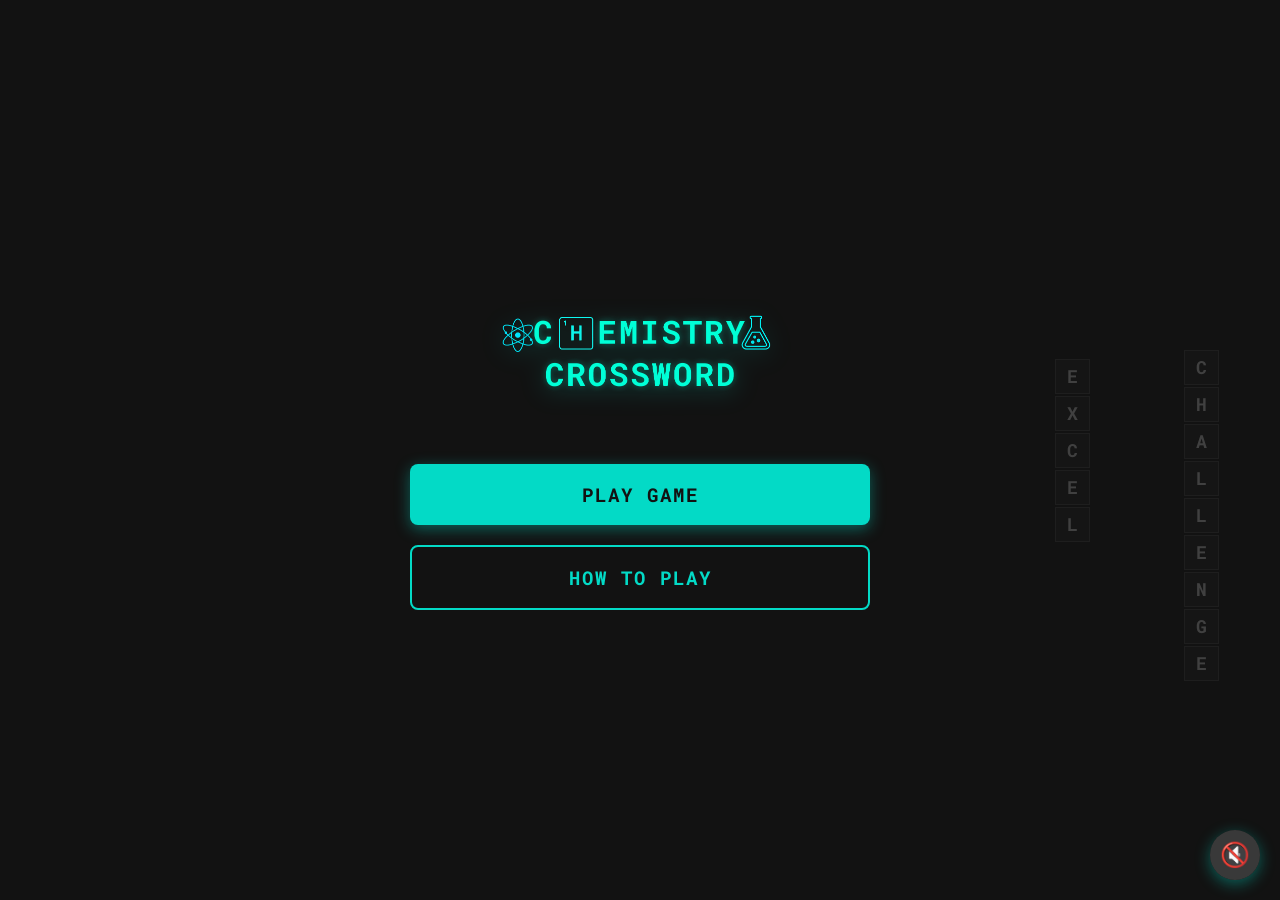
==== index.html @ a749aa23 "initial" ====
<!DOCTYPE html>
<html lang="en">
<head>
    <meta charset="UTF-8">
    <meta name="viewport" content="width=device-width, initial-scale=1.0">
    <title>Crossword Puzzle Game</title>
    <link rel="preconnect" href="https://fonts.googleapis.com">
    <link rel="preconnect" href="https://fonts.gstatic.com" crossorigin>
    <link href="https://fonts.googleapis.com/css2?family=Roboto+Mono:wght@400;700&display=swap" rel="stylesheet">
    <style>
        :root {
            --background-color: #121212;
            --card-background: #1d1d1d;
            --text-color: #e0e0e0;
            --accent-color: #03dac6;
            --button-hover: #02b8a8;
            --overlay-bg: rgba(0, 0, 0, 0.85);
        }

        * {
            box-sizing: border-box;
            margin: 0;
            padding: 0;
        }

        body {
            font-family: 'Roboto Mono', monospace;
            background-color: var(--background-color);
            color: var(--text-color);
            min-height: 100vh;
            display: flex;
            justify-content: center;
            align-items: center;
            padding: 20px;
            overflow: hidden;
            position: relative;
        }

        /* Background Animation */
        .bg-animation {
            position: fixed;
            top: 0;
            left: 0;
            width: 100%;
            height: 100%;
            z-index: 0;
            overflow: hidden;
            pointer-events: none;
        }

        .word-container {
            position: absolute;
            display: flex;
            gap: 2px;
        }

        .word-container.horizontal {
            flex-direction: row;
        }

        .word-container.vertical {
            flex-direction: column;
        }

        .letter-box {
            width: 35px;
            height: 35px;
            border: 1px solid rgba(68, 68, 68, 0.3);
            background-color: rgba(42, 42, 42, 0.225);
            display: flex;
            justify-content: center;
            align-items: center;
            font-family: 'Roboto Mono', monospace;
            font-weight: bold;
            color: rgba(150, 150, 150, 0.45);
            font-size: 1.1em;
            opacity: 0;
            animation: letterAppear 0.375s ease-in forwards;
        }

        @keyframes letterAppear {
            0% {
                opacity: 0;
                transform: scale(0.5);
            }
            100% {
                opacity: 0.75;
                transform: scale(1);
            }
        }

        .word-container.fade-out .letter-box {
            animation: letterDisappear 0.375s ease-out forwards;
        }

        @keyframes letterDisappear {
            0% {
                opacity: 0.75;
                transform: scale(1);
            }
            100% {
                opacity: 0;
                transform: scale(0.5);
            }
        }

        .main-container {
            width: 100%;
            max-width: 500px;
            text-align: center;
            animation: fadeIn 0.8s ease-in;
            position: relative;
            z-index: 1;
        }

        @keyframes fadeIn {
            from {
                opacity: 0;
                transform: translateY(20px);
            }
            to {
                opacity: 1;
                transform: translateY(0);
            }
        }

        .title-container {
            margin-bottom: 50px;
            padding: 20px;
        }

        .game-title-img {
            width: 100%;
            max-width: 400px;
            height: auto;
            margin: 0 auto;
            display: block;
            filter: drop-shadow(0 4px 12px rgba(3, 218, 198, 0.3));
        }

        .game-title-text {
            display: none;
        }

        .buttons-container {
            display: flex;
            flex-direction: column;
            gap: 20px;
            padding: 0 20px;
        }

        .btn {
            padding: 18px 40px;
            font-size: 1.2em;
            font-family: 'Roboto Mono', monospace;
            font-weight: bold;
            text-transform: uppercase;
            border: none;
            border-radius: 8px;
            cursor: pointer;
            transition: all 0.3s ease;
            letter-spacing: 2px;
            position: relative;
            overflow: hidden;
        }

        .btn::before {
            content: '';
            position: absolute;
            top: 50%;
            left: 50%;
            width: 0;
            height: 0;
            border-radius: 50%;
            background: rgba(255, 255, 255, 0.2);
            transform: translate(-50%, -50%);
            transition: width 0.6s, height 0.6s;
        }

        .btn:hover::before {
            width: 300px;
            height: 300px;
        }

        .btn span {
            position: relative;
            z-index: 1;
        }

        .play-btn {
            background-color: var(--accent-color);
            color: var(--background-color);
            box-shadow: 0 4px 15px rgba(3, 218, 198, 0.4);
        }

        .play-btn:hover {
            background-color: var(--button-hover);
            transform: translateY(-3px);
            box-shadow: 0 6px 20px rgba(3, 218, 198, 0.6);
        }

        .play-btn:active {
            transform: translateY(-1px);
        }

        .how-to-btn {
            background-color: transparent;
            color: var(--accent-color);
            border: 2px solid var(--accent-color);
        }

        .how-to-btn:hover {
            background-color: var(--accent-color);
            color: var(--background-color);
            transform: translateY(-3px);
            box-shadow: 0 6px 20px rgba(3, 218, 198, 0.4);
        }

        /* Popup Overlay */
        .popup-overlay {
            position: fixed;
            top: 0;
            left: 0;
            width: 100%;
            height: 100%;
            background-color: rgba(0, 0, 0, 0.7);
            backdrop-filter: blur(10px);
            -webkit-backdrop-filter: blur(10px);
            display: none;
            justify-content: center;
            align-items: center;
            z-index: 1000;
            padding: 20px;
            animation: fadeIn 0.3s ease;
        }

        .popup-overlay.active {
            display: flex;
        }

        .popup-content {
            background-color: transparent;
            border-radius: 12px;
            padding: 0;
            max-width: 800px;
            width: 100%;
            max-height: 90vh;
            overflow: hidden;
            position: relative;
            animation: slideUp 0.4s ease;
            display: flex;
            flex-direction: column;
            align-items: center;
        }

        @keyframes slideUp {
            from {
                opacity: 0;
                transform: translateY(50px);
            }
            to {
                opacity: 1;
                transform: translateY(0);
            }
        }

        .close-btn {
            display: none;
        }

        /* How to Play Content Styles */
        .how-to-play-content {
            background: linear-gradient(135deg, #1a1a2e 0%, #16213e 100%);
            border-radius: 20px;
            padding: 40px;
            max-width: 700px;
            box-shadow: 0 10px 40px rgba(3, 218, 198, 0.2);
            border: 2px solid var(--accent-color);
        }

        .how-to-title {
            font-size: 2.5em;
            text-align: center;
            margin-bottom: 40px;
            color: var(--text-color);
            font-weight: 700;
            letter-spacing: 3px;
        }

        .title-letter {
            display: inline-block;
            border: 3px solid var(--accent-color);
            padding: 5px 15px;
            margin: 0 3px;
            background-color: rgba(3, 218, 198, 0.1);
            border-radius: 5px;
            color: var(--accent-color);
        }

        .title-letter sub {
            font-size: 0.5em;
            color: var(--accent-color);
            vertical-align: sub;
        }

        .instruction-item {
            display: flex;
            align-items: flex-start;
            margin-bottom: 35px;
            padding: 20px;
            background-color: rgba(3, 218, 198, 0.05);
            border-radius: 12px;
            border-left: 4px solid var(--accent-color);
        }

        .instruction-number {
            font-size: 2em;
            font-weight: bold;
            color: var(--accent-color);
            background-color: rgba(3, 218, 198, 0.2);
            width: 50px;
            height: 50px;
            border-radius: 50%;
            display: flex;
            align-items: center;
            justify-content: center;
            margin-right: 20px;
            flex-shrink: 0;
            border: 2px solid var(--accent-color);
        }

        .instruction-text {
            flex: 1;
            color: var(--text-color);
            font-size: 1.1em;
            line-height: 1.6;
        }

        .instruction-text strong {
            color: var(--accent-color);
        }

        .instruction-visual {
            margin-top: 15px;
            display: flex;
            justify-content: center;
            width: 100%;
        }

        .mini-grid {
            display: grid;
            grid-template-columns: repeat(4, 50px);
            grid-template-rows: repeat(3, 50px);
            gap: 3px;
            margin: 10px 0;
        }

        .mini-cell {
            width: 50px;
            height: 50px;
            border: 2px solid rgba(68, 68, 68, 0.5);
            background-color: rgba(42, 42, 42, 0.3);
            display: flex;
            align-items: center;
            justify-content: center;
            font-size: 1.2em;
            font-weight: bold;
            color: var(--text-color);
            border-radius: 4px;
        }

        .mini-cell.filled {
            background-color: rgba(3, 218, 198, 0.15);
            border-color: var(--accent-color);
            color: var(--accent-color);
        }

        .check-demo-btn {
            padding: 15px 40px;
            font-size: 1.1em;
            font-family: 'Roboto Mono', monospace;
            font-weight: bold;
            background-color: var(--accent-color);
            color: var(--background-color);
            border: none;
            border-radius: 8px;
            cursor: default;
            letter-spacing: 2px;
            box-shadow: 0 4px 15px rgba(3, 218, 198, 0.4);
        }

        .back-btn {
            margin-top: 20px;
            padding: 15px 50px;
            font-size: 1.1em;
            font-family: 'Roboto Mono', monospace;
            font-weight: bold;
            text-transform: uppercase;
            background-color: var(--accent-color);
            color: var(--background-color);
            border: none;
            border-radius: 8px;
            cursor: pointer;
            transition: all 0.3s ease;
            letter-spacing: 2px;
        }

        .back-btn:hover {
            background-color: var(--button-hover);
            transform: translateY(-3px);
            box-shadow: 0 6px 20px rgba(3, 218, 198, 0.6);
        }

        .popup-title {
            color: var(--accent-color);
            font-size: 1.8em;
            margin-bottom: 20px;
            text-transform: uppercase;
            letter-spacing: 2px;
            display: none;
        }

        .instructions-text {
            text-align: left;
            line-height: 1.8;
            color: var(--text-color);
            display: none;
        }

        /* Mobile Responsive */
        @media (max-width: 600px) {
            .game-title-text {
                font-size: 1.8em;
                letter-spacing: 2px;
            }

            .btn {
                padding: 15px 30px;
                font-size: 1em;
            }

            .popup-content {
                padding: 0;
                max-width: 95%;
            }

            .popup-title {
                font-size: 1.4em;
            }

            .back-btn {
                padding: 12px 40px;
                font-size: 1em;
            }

            .how-to-play-content {
                padding: 25px 20px;
            }

            .how-to-title {
                font-size: 1.8em;
                margin-bottom: 30px;
            }

            .title-letter {
                padding: 3px 10px;
                margin: 0 2px;
            }

            .instruction-item {
                flex-direction: column;
                padding: 15px;
                margin-bottom: 25px;
            }

            .instruction-number {
                width: 40px;
                height: 40px;
                font-size: 1.5em;
                margin-right: 0;
                margin-bottom: 10px;
            }

            .instruction-text {
                font-size: 1em;
            }

            .mini-grid {
                grid-template-columns: repeat(4, 40px);
                grid-template-rows: repeat(3, 40px);
                gap: 2px;
            }

            .mini-cell {
                width: 40px;
                height: 40px;
                font-size: 1em;
            }

            .check-demo-btn {
                padding: 12px 30px;
                font-size: 1em;
            }
        }

        @media (max-width: 400px) {
            .game-title-text {
                font-size: 1.5em;
            }

            .buttons-container {
                padding: 0 10px;
            }

            .back-btn {
                padding: 10px 30px;
                font-size: 0.9em;
            }

            .how-to-title {
                font-size: 1.5em;
            }

            .mini-grid {
                grid-template-columns: repeat(4, 35px);
                grid-template-rows: repeat(3, 35px);
            }

            .mini-cell {
                width: 35px;
                height: 35px;
                font-size: 0.9em;
            }
        }

        /* Music Control Button */
        .music-control {
            position: fixed;
            bottom: 20px;
            right: 20px;
            width: 50px;
            height: 50px;
            background-color: var(--accent-color);
            border: none;
            border-radius: 50%;
            cursor: pointer;
            display: flex;
            justify-content: center;
            align-items: center;
            font-size: 1.5em;
            color: var(--background-color);
            transition: all 0.3s ease;
            z-index: 100;
            box-shadow: 0 4px 15px rgba(3, 218, 198, 0.4);
        }

        .music-control:hover {
            transform: scale(1.1);
            box-shadow: 0 6px 20px rgba(3, 218, 198, 0.6);
        }

        .music-control.muted {
            background-color: rgba(68, 68, 68, 0.8);
        }
    </style>
</head>
<body>
    <!-- Background Animation -->
    <div class="bg-animation" id="bgAnimation"></div>

    <div class="main-container">
        <div class="title-container">
            <img src="game_title.png" alt="Crossword Game" class="game-title-img" id="gameTitleImg">
            <h1 class="game-title-text" id="gameTitleText">Crossword</h1>
        </div>

        <div class="buttons-container">
            <button class="btn play-btn" id="playBtn">
                <span>Play Game</span>
            </button>
            <button class="btn how-to-btn" id="howToBtn">
                <span>How to Play</span>
            </button>
        </div>
    </div>

    <!-- How to Play Popup -->
    <div class="popup-overlay" id="howToPopup">
        <div class="popup-content">
            <div class="how-to-play-content">
                <h2 class="how-to-title"><span class="title-letter">H</span>ow <span class="title-letter">T</span>o <span class="title-letter">P<sub>La</sub></span>y</h2>
                
                <div class="instruction-item">
                    <div class="instruction-number">1</div>
                    <div class="instruction-text">
                        <strong>Type in the chemistry themed crossword puzzle</strong>
                    </div>
                    <div class="instruction-visual">
                        <div class="mini-grid">
                            <div class="mini-cell"></div>
                            <div class="mini-cell filled">A</div>
                            <div class="mini-cell"></div>
                            <div class="mini-cell"></div>
                            <div class="mini-cell filled">M</div>
                            <div class="mini-cell filled">O</div>
                            <div class="mini-cell filled">L</div>
                            <div class="mini-cell filled">E</div>
                            <div class="mini-cell"></div>
                            <div class="mini-cell filled">M</div>
                            <div class="mini-cell"></div>
                        </div>
                    </div>
                </div>

                <div class="instruction-item">
                    <div class="instruction-number">2</div>
                    <div class="instruction-text">
                        <strong>Click 'CHECK' to verify your answer</strong>
                    </div>
                    <div class="instruction-visual">
                        <button class="check-demo-btn">CHECK</button>
                    </div>
                </div>
            </div>
            <button class="back-btn" id="backBtn">BACK</button>
        </div>
    </div>

    <!-- Music Control Button -->
    <button class="music-control" id="musicControl" title="Toggle Music">
        🔊
    </button>

    <!-- Background Music -->
    <audio id="bgMusic" loop>
        <source src="music.mp3" type="audio/mpeg">
    </audio>

    <script>
        const playBtn = document.getElementById('playBtn');
        const howToBtn = document.getElementById('howToBtn');
        const howToPopup = document.getElementById('howToPopup');
        const backBtn = document.getElementById('backBtn');
        const gameTitleImg = document.getElementById('gameTitleImg');
        const gameTitleText = document.getElementById('gameTitleText');
        const bgAnimation = document.getElementById('bgAnimation');
        const bgMusic = document.getElementById('bgMusic');
        const musicControl = document.getElementById('musicControl');

        // Set music volume to 50%
        bgMusic.volume = 0.5;

        // Music control
        let isMusicPlaying = false;

        // Try to autoplay music immediately
        bgMusic.play().then(() => {
            isMusicPlaying = true;
            musicControl.textContent = '🔊';
            musicControl.classList.remove('muted');
        }).catch(e => {
            // Autoplay blocked by browser, wait for user interaction
            console.log('Autoplay blocked, waiting for user interaction');
            musicControl.classList.add('muted');
            musicControl.textContent = '🔇';
            
            // Try to play on first user interaction
            document.addEventListener('click', function autoplayMusic() {
                if (!isMusicPlaying) {
                    bgMusic.play().then(() => {
                        isMusicPlaying = true;
                        musicControl.textContent = '🔊';
                        musicControl.classList.remove('muted');
                    }).catch(e => console.log('Music play failed:', e));
                }
                document.removeEventListener('click', autoplayMusic);
            }, { once: true });
        });

        musicControl.addEventListener('click', function() {
            if (isMusicPlaying) {
                bgMusic.pause();
                musicControl.textContent = '🔇';
                musicControl.classList.add('muted');
                isMusicPlaying = false;
            } else {
                bgMusic.play().catch(e => console.log('Music play failed:', e));
                musicControl.textContent = '🔊';
                musicControl.classList.remove('muted');
                isMusicPlaying = true;
            }
        });

        // Words related to play, learn, and grow
        const words = [
            'PLAY', 'LEARN', 'GROW', 'THINK', 'SOLVE', 'BRAIN',
            'SMART', 'STUDY', 'FOCUS', 'TRAIN', 'SKILL', 'WISDOM',
            'QUEST', 'DREAM', 'EVOLVE', 'CREATE', 'DISCOVER', 'EXPLORE',
            'ACHIEVE', 'MASTER', 'PRACTICE', 'IMPROVE', 'DEVELOP', 'EXCEL',
            'KNOWLEDGE', 'CHALLENGE', 'PROGRESS', 'SUCCESS', 'VICTORY',
            'THRIVE', 'INSPIRE', 'IMAGINE', 'BUILD', 'UNLOCK', 'ADVANCE'
        ];

        const activeWords = [];
        const maxWords = window.innerWidth < 600 ? 8 : 15;

        // Define exclusion zones (center of screen where buttons/title are)
        function isInExclusionZone(x, y, width, height) {
            const centerX = window.innerWidth / 2;
            const centerY = window.innerHeight / 2;
            
            // Define exclusion zone dimensions
            const exclusionWidth = window.innerWidth < 600 ? 350 : 550;
            const exclusionHeight = window.innerHeight < 600 ? 400 : 500;
            
            const exclusionLeft = centerX - exclusionWidth / 2;
            const exclusionRight = centerX + exclusionWidth / 2;
            const exclusionTop = centerY - exclusionHeight / 2;
            const exclusionBottom = centerY + exclusionHeight / 2;
            
            // Check if word overlaps with exclusion zone
            return !(x + width < exclusionLeft || 
                     x > exclusionRight || 
                     y + height < exclusionTop || 
                     y > exclusionBottom);
        }

        // Check if word overlaps with existing words
        function overlapsWithExisting(x, y, width, height) {
            const padding = 20; // Space between words
            
            for (let word of activeWords) {
                const rect = word.getBoundingClientRect();
                const wordX = parseFloat(word.style.left);
                const wordY = parseFloat(word.style.top);
                const wordWidth = rect.width;
                const wordHeight = rect.height;
                
                if (!(x + width + padding < wordX || 
                      x > wordX + wordWidth + padding || 
                      y + height + padding < wordY || 
                      y > wordY + wordHeight + padding)) {
                    return true;
                }
            }
            return false;
        }

        function getRandomPosition(wordLength, direction) {
            const margin = 50;
            const boxSize = 37; // 35px + 2px gap
            const width = direction === 'horizontal' ? wordLength * boxSize : boxSize;
            const height = direction === 'vertical' ? wordLength * boxSize : boxSize;
            
            let attempts = 0;
            const maxAttempts = 50;
            
            while (attempts < maxAttempts) {
                const x = Math.random() * (window.innerWidth - width - margin * 2) + margin;
                const y = Math.random() * (window.innerHeight - height - margin * 2) + margin;
                
                if (!isInExclusionZone(x, y, width, height) && 
                    !overlapsWithExisting(x, y, width, height)) {
                    return { x, y };
                }
                attempts++;
            }
            
            return null; // No valid position found
        }

        function createWord() {
            if (activeWords.length >= maxWords) return;

            const word = words[Math.floor(Math.random() * words.length)];
            const direction = Math.random() > 0.5 ? 'horizontal' : 'vertical';
            const position = getRandomPosition(word.length, direction);
            
            if (!position) return; // Skip if no valid position

            const wordContainer = document.createElement('div');
            wordContainer.className = `word-container ${direction}`;
            wordContainer.style.left = position.x + 'px';
            wordContainer.style.top = position.y + 'px';

            // Create boxes for each letter with staggered animation (25% slower)
            word.split('').forEach((letter, index) => {
                const box = document.createElement('div');
                box.className = 'letter-box';
                box.textContent = letter;
                box.style.animationDelay = (index * 0.125) + 's'; // 0.1 * 1.25
                wordContainer.appendChild(box);
            });

            bgAnimation.appendChild(wordContainer);
            activeWords.push(wordContainer);

            // Remove word after random duration (3.75-8.75 seconds, 25% slower)
            const lifetime = Math.random() * 5000 + 3750;
            setTimeout(() => {
                removeWord(wordContainer);
            }, lifetime);
        }

        function removeWord(wordContainer) {
            wordContainer.classList.add('fade-out');
            
            setTimeout(() => {
                if (wordContainer.parentNode) {
                    wordContainer.remove();
                }
                const index = activeWords.indexOf(wordContainer);
                if (index > -1) {
                    activeWords.splice(index, 1);
                }
            }, 625); // 500 * 1.25
        }

        // Continuously create new words
        function startWordAnimation() {
            createWord();
            
            const interval = setInterval(() => {
                if (activeWords.length < maxWords) {
                    createWord();
                }
            }, 1000); // 800 * 1.25
        }

        // Start the animation
        startWordAnimation();

        // Check if game title image exists
        gameTitleImg.addEventListener('error', function() {
            console.error('Game title image not found');
        });

        // Play button - redirects to game
        playBtn.addEventListener('click', function() {
            window.location.href = 'game.html';
        });

        // How to Play button
        howToBtn.addEventListener('click', function() {
            howToPopup.classList.add('active');
            document.body.style.overflow = 'hidden';
        });

        // Close popup
        backBtn.addEventListener('click', closePopup);

        // Close popup when clicking outside
        howToPopup.addEventListener('click', function(e) {
            if (e.target === howToPopup) {
                closePopup();
            }
        });

        // Close popup with Escape key
        document.addEventListener('keydown', function(e) {
            if (e.key === 'Escape' && howToPopup.classList.contains('active')) {
                closePopup();
            }
        });

        function closePopup() {
            howToPopup.classList.remove('active');
            document.body.style.overflow = 'auto';
        }
    </script>
</body>
</html>
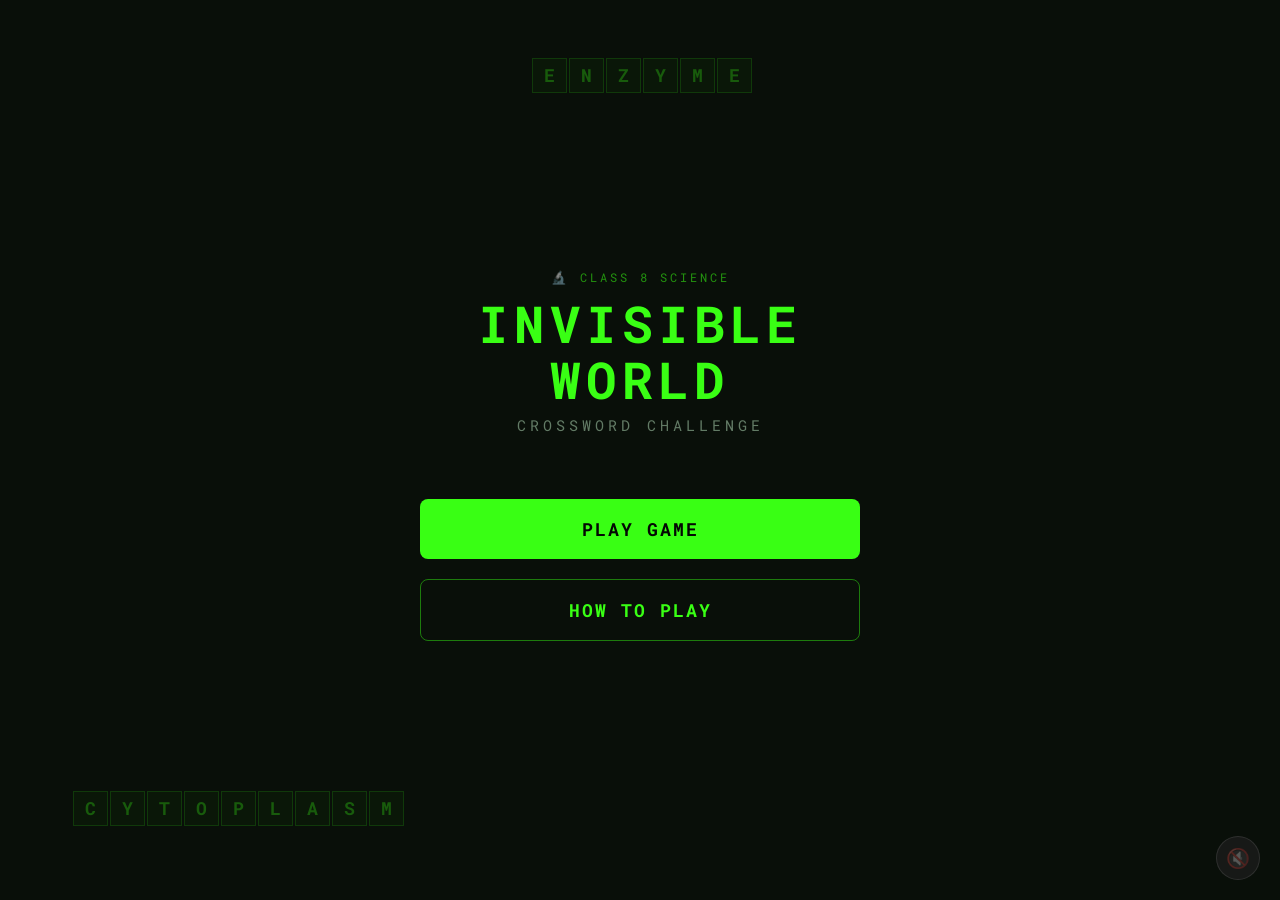
==== commit 620036f9: "micro organisms template" ====
--- a/index.html
+++ b/index.html
@@ -3,18 +3,18 @@
 <head>
     <meta charset="UTF-8">
     <meta name="viewport" content="width=device-width, initial-scale=1.0">
-    <title>Crossword Puzzle Game</title>
+    <title>🔬 Invisible World Crossword Challenge</title>
     <link rel="preconnect" href="https://fonts.googleapis.com">
     <link rel="preconnect" href="https://fonts.gstatic.com" crossorigin>
     <link href="https://fonts.googleapis.com/css2?family=Roboto+Mono:wght@400;700&display=swap" rel="stylesheet">
     <style>
         :root {
-            --background-color: #121212;
-            --card-background: #1d1d1d;
-            --text-color: #e0e0e0;
-            --accent-color: #03dac6;
-            --button-hover: #02b8a8;
-            --overlay-bg: rgba(0, 0, 0, 0.85);
+            --background-color: #090f09;
+            --card-background: #0d160c;
+            --text-color: #d0ffd8;
+            --accent-color: #39ff14;
+            --button-hover: #2ee810;
+            --overlay-bg: rgba(0, 0, 0, 0.9);
         }
 
         * {
@@ -31,7 +31,7 @@
             display: flex;
             justify-content: center;
             align-items: center;
-            padding: 20px;
+            padding: clamp(15px, 4vw, 30px);
             overflow: hidden;
             position: relative;
         }
@@ -65,14 +65,14 @@
         .letter-box {
             width: 35px;
             height: 35px;
-            border: 1px solid rgba(68, 68, 68, 0.3);
-            background-color: rgba(42, 42, 42, 0.225);
+            border: 1px solid rgba(57, 255, 20, 0.2);
+            background-color: rgba(57, 255, 20, 0.05);
             display: flex;
             justify-content: center;
             align-items: center;
             font-family: 'Roboto Mono', monospace;
             font-weight: bold;
-            color: rgba(150, 150, 150, 0.45);
+            color: rgba(57, 255, 20, 0.4);
             font-size: 1.1em;
             opacity: 0;
             animation: letterAppear 0.375s ease-in forwards;
@@ -106,7 +106,7 @@
 
         .main-container {
             width: 100%;
-            max-width: 500px;
+            max-width: min(92vw, 480px);
             text-align: center;
             animation: fadeIn 0.8s ease-in;
             position: relative;
@@ -125,41 +125,58 @@
         }
 
         .title-container {
-            margin-bottom: 50px;
-            padding: 20px;
+            margin-bottom: clamp(30px, 6vh, 55px);
+            padding: 10px 20px;
+        }
+
+        .game-eyebrow {
+            font-size: clamp(0.65em, 2vw, 0.78em);
+            color: rgba(57, 255, 20, 0.55);
+            letter-spacing: 3px;
+            text-transform: uppercase;
+            margin-bottom: 10px;
+        }
+
+        .game-title-text {
+            font-size: clamp(1.8em, 8vw, 3.2em);
+            font-weight: 700;
+            color: var(--accent-color);
+            letter-spacing: clamp(2px, 1vw, 5px);
+            text-transform: uppercase;
+            line-height: 1.1;
+            display: block;
+        }
+
+        .game-subtitle {
+            font-size: clamp(0.7em, 2.5vw, 0.95em);
+            color: rgba(208, 255, 216, 0.45);
+            letter-spacing: clamp(2px, 1vw, 4px);
+            text-transform: uppercase;
+            margin-top: 8px;
         }
 
         .game-title-img {
-            width: 100%;
-            max-width: 400px;
-            height: auto;
-            margin: 0 auto;
-            display: block;
-            filter: drop-shadow(0 4px 12px rgba(3, 218, 198, 0.3));
-        }
-
-        .game-title-text {
             display: none;
         }
 
         .buttons-container {
             display: flex;
             flex-direction: column;
-            gap: 20px;
-            padding: 0 20px;
+            gap: clamp(12px, 3vw, 20px);
+            padding: 0 clamp(10px, 4vw, 20px);
         }
 
         .btn {
-            padding: 18px 40px;
-            font-size: 1.2em;
+            padding: clamp(13px, 2.5vh, 18px) clamp(24px, 6vw, 40px);
+            font-size: clamp(0.9em, 3vw, 1.15em);
             font-family: 'Roboto Mono', monospace;
             font-weight: bold;
             text-transform: uppercase;
             border: none;
             border-radius: 8px;
             cursor: pointer;
-            transition: all 0.3s ease;
-            letter-spacing: 2px;
+            transition: all 0.25s ease;
+            letter-spacing: clamp(1px, 0.5vw, 2px);
             position: relative;
             overflow: hidden;
         }
@@ -189,14 +206,14 @@
 
         .play-btn {
             background-color: var(--accent-color);
-            color: var(--background-color);
-            box-shadow: 0 4px 15px rgba(3, 218, 198, 0.4);
+            color: #040804;
+            box-shadow: none;
         }
 
         .play-btn:hover {
             background-color: var(--button-hover);
             transform: translateY(-3px);
-            box-shadow: 0 6px 20px rgba(3, 218, 198, 0.6);
+            box-shadow: 0 4px 18px rgba(0,0,0,0.5);
         }
 
         .play-btn:active {
@@ -206,14 +223,13 @@
         .how-to-btn {
             background-color: transparent;
             color: var(--accent-color);
-            border: 2px solid var(--accent-color);
+            border: 1px solid rgba(57, 255, 20, 0.45);
         }
 
         .how-to-btn:hover {
-            background-color: var(--accent-color);
-            color: var(--background-color);
+            background-color: rgba(57, 255, 20, 0.08);
             transform: translateY(-3px);
-            box-shadow: 0 6px 20px rgba(3, 218, 198, 0.4);
+            box-shadow: 0 4px 14px rgba(0,0,0,0.4);
         }
 
         /* Popup Overlay */
@@ -270,18 +286,18 @@
 
         /* How to Play Content Styles */
         .how-to-play-content {
-            background: linear-gradient(135deg, #1a1a2e 0%, #16213e 100%);
-            border-radius: 20px;
-            padding: 40px;
-            max-width: 700px;
-            box-shadow: 0 10px 40px rgba(3, 218, 198, 0.2);
-            border: 2px solid var(--accent-color);
+            background: linear-gradient(135deg, #0d1a0c 0%, #111f10 100%);
+            border-radius: 16px;
+            padding: clamp(20px, 4vw, 40px);
+            max-width: 680px;
+            box-shadow: 0 8px 32px rgba(0,0,0,0.6);
+            border: 1px solid rgba(57, 255, 20, 0.3);
         }
 
         .how-to-title {
-            font-size: 2.5em;
+            font-size: clamp(1.6em, 5vw, 2.4em);
             text-align: center;
-            margin-bottom: 40px;
+            margin-bottom: clamp(20px, 4vh, 40px);
             color: var(--text-color);
             font-weight: 700;
             letter-spacing: 3px;
@@ -289,10 +305,10 @@
 
         .title-letter {
             display: inline-block;
-            border: 3px solid var(--accent-color);
-            padding: 5px 15px;
+            border: 1px solid rgba(57, 255, 20, 0.5);
+            padding: 4px 12px;
             margin: 0 3px;
-            background-color: rgba(3, 218, 198, 0.1);
+            background-color: rgba(57, 255, 20, 0.08);
             border-radius: 5px;
             color: var(--accent-color);
         }
@@ -306,27 +322,27 @@
         .instruction-item {
             display: flex;
             align-items: flex-start;
-            margin-bottom: 35px;
-            padding: 20px;
-            background-color: rgba(3, 218, 198, 0.05);
+            margin-bottom: clamp(18px, 3vh, 35px);
+            padding: clamp(12px, 2vw, 20px);
+            background-color: rgba(57, 255, 20, 0.04);
             border-radius: 12px;
-            border-left: 4px solid var(--accent-color);
+            border-left: 3px solid rgba(57, 255, 20, 0.35);
         }
 
         .instruction-number {
-            font-size: 2em;
+            font-size: 1.6em;
             font-weight: bold;
             color: var(--accent-color);
-            background-color: rgba(3, 218, 198, 0.2);
-            width: 50px;
-            height: 50px;
+            background-color: rgba(57, 255, 20, 0.08);
+            width: 44px;
+            height: 44px;
             border-radius: 50%;
             display: flex;
             align-items: center;
             justify-content: center;
-            margin-right: 20px;
+            margin-right: 16px;
             flex-shrink: 0;
-            border: 2px solid var(--accent-color);
+            border: 1px solid rgba(57, 255, 20, 0.35);
         }
 
         .instruction-text {
@@ -358,8 +374,8 @@
         .mini-cell {
             width: 50px;
             height: 50px;
-            border: 2px solid rgba(68, 68, 68, 0.5);
-            background-color: rgba(42, 42, 42, 0.3);
+            border: 1px solid rgba(57, 255, 20, 0.2);
+            background-color: rgba(57, 255, 20, 0.04);
             display: flex;
             align-items: center;
             justify-content: center;
@@ -370,45 +386,44 @@
         }
 
         .mini-cell.filled {
-            background-color: rgba(3, 218, 198, 0.15);
-            border-color: var(--accent-color);
+            background-color: rgba(57, 255, 20, 0.12);
+            border-color: rgba(57, 255, 20, 0.7);
             color: var(--accent-color);
         }
 
         .check-demo-btn {
-            padding: 15px 40px;
-            font-size: 1.1em;
+            padding: 13px 36px;
+            font-size: 1em;
             font-family: 'Roboto Mono', monospace;
             font-weight: bold;
             background-color: var(--accent-color);
-            color: var(--background-color);
+            color: #040804;
             border: none;
             border-radius: 8px;
             cursor: default;
             letter-spacing: 2px;
-            box-shadow: 0 4px 15px rgba(3, 218, 198, 0.4);
         }
 
         .back-btn {
-            margin-top: 20px;
-            padding: 15px 50px;
-            font-size: 1.1em;
+            margin-top: 16px;
+            padding: clamp(11px, 2vh, 15px) clamp(30px, 6vw, 50px);
+            font-size: clamp(0.85em, 2.5vw, 1.05em);
             font-family: 'Roboto Mono', monospace;
             font-weight: bold;
             text-transform: uppercase;
             background-color: var(--accent-color);
-            color: var(--background-color);
+            color: #040804;
             border: none;
             border-radius: 8px;
             cursor: pointer;
-            transition: all 0.3s ease;
+            transition: all 0.25s ease;
             letter-spacing: 2px;
         }
 
         .back-btn:hover {
             background-color: var(--button-hover);
-            transform: translateY(-3px);
-            box-shadow: 0 6px 20px rgba(3, 218, 198, 0.6);
+            transform: translateY(-2px);
+            box-shadow: 0 4px 14px rgba(0,0,0,0.4);
         }
 
         .popup-title {
@@ -428,109 +443,18 @@
         }
 
         /* Mobile Responsive */
-        @media (max-width: 600px) {
-            .game-title-text {
-                font-size: 1.8em;
-                letter-spacing: 2px;
-            }
-
-            .btn {
-                padding: 15px 30px;
-                font-size: 1em;
-            }
-
-            .popup-content {
-                padding: 0;
-                max-width: 95%;
-            }
-
-            .popup-title {
-                font-size: 1.4em;
-            }
-
-            .back-btn {
-                padding: 12px 40px;
-                font-size: 1em;
-            }
-
-            .how-to-play-content {
-                padding: 25px 20px;
-            }
-
-            .how-to-title {
-                font-size: 1.8em;
-                margin-bottom: 30px;
-            }
-
-            .title-letter {
-                padding: 3px 10px;
-                margin: 0 2px;
-            }
-
-            .instruction-item {
-                flex-direction: column;
-                padding: 15px;
-                margin-bottom: 25px;
-            }
-
-            .instruction-number {
-                width: 40px;
-                height: 40px;
-                font-size: 1.5em;
-                margin-right: 0;
-                margin-bottom: 10px;
-            }
-
-            .instruction-text {
-                font-size: 1em;
-            }
-
+        @media (max-width: 480px) {
+            .popup-content { max-width: 96%; }
+            .how-to-play-content { border-radius: 12px; }
+            .how-to-title { letter-spacing: 1px; }
+            .title-letter { padding: 2px 8px; margin: 0 1px; }
+            .instruction-item { flex-direction: column; }
+            .instruction-number { margin-right: 0; margin-bottom: 10px; }
             .mini-grid {
-                grid-template-columns: repeat(4, 40px);
-                grid-template-rows: repeat(3, 40px);
-                gap: 2px;
-            }
-
-            .mini-cell {
-                width: 40px;
-                height: 40px;
-                font-size: 1em;
-            }
-
-            .check-demo-btn {
-                padding: 12px 30px;
-                font-size: 1em;
-            }
-        }
-
-        @media (max-width: 400px) {
-            .game-title-text {
-                font-size: 1.5em;
-            }
-
-            .buttons-container {
-                padding: 0 10px;
-            }
-
-            .back-btn {
-                padding: 10px 30px;
-                font-size: 0.9em;
-            }
-
-            .how-to-title {
-                font-size: 1.5em;
-            }
-
-            .mini-grid {
-                grid-template-columns: repeat(4, 35px);
-                grid-template-rows: repeat(3, 35px);
-            }
-
-            .mini-cell {
-                width: 35px;
-                height: 35px;
-                font-size: 0.9em;
-            }
+                grid-template-columns: repeat(4, 36px);
+                grid-template-rows: repeat(3, 36px);
+            }
+            .mini-cell { width: 36px; height: 36px; font-size: 0.9em; }
         }
 
         /* Music Control Button */
@@ -538,29 +462,32 @@
             position: fixed;
             bottom: 20px;
             right: 20px;
-            width: 50px;
-            height: 50px;
-            background-color: var(--accent-color);
-            border: none;
+            width: 44px;
+            height: 44px;
+            background-color: rgba(17, 28, 15, 0.92);
+            border: 1px solid rgba(57, 255, 20, 0.28);
             border-radius: 50%;
             cursor: pointer;
             display: flex;
             justify-content: center;
             align-items: center;
-            font-size: 1.5em;
-            color: var(--background-color);
-            transition: all 0.3s ease;
+            font-size: 1.2em;
+            color: var(--accent-color);
+            transition: all 0.2s ease;
             z-index: 100;
-            box-shadow: 0 4px 15px rgba(3, 218, 198, 0.4);
+            backdrop-filter: blur(4px);
+            box-shadow: none;
         }
 
         .music-control:hover {
-            transform: scale(1.1);
-            box-shadow: 0 6px 20px rgba(3, 218, 198, 0.6);
+            transform: scale(1.08);
+            border-color: rgba(57, 255, 20, 0.55);
         }
 
         .music-control.muted {
-            background-color: rgba(68, 68, 68, 0.8);
+            background-color: rgba(30, 30, 30, 0.7);
+            border-color: rgba(100, 100, 100, 0.3);
+            color: rgba(208,255,216,0.28);
         }
     </style>
 </head>
@@ -570,8 +497,9 @@
 
     <div class="main-container">
         <div class="title-container">
-            <img src="game_title.png" alt="Crossword Game" class="game-title-img" id="gameTitleImg">
-            <h1 class="game-title-text" id="gameTitleText">Crossword</h1>
+            <p class="game-eyebrow">🔬 Class 8 Science</p>
+            <h1 class="game-title-text" id="gameTitleText">Invisible World</h1>
+            <p class="game-subtitle">Crossword Challenge</p>
         </div>
 
         <div class="buttons-container">
@@ -593,7 +521,7 @@
                 <div class="instruction-item">
                     <div class="instruction-number">1</div>
                     <div class="instruction-text">
-                        <strong>Type in the chemistry themed crossword puzzle</strong>
+                        <strong>Type in the microorganism themed crossword puzzle</strong>
                     </div>
                     <div class="instruction-visual">
                         <div class="mini-grid">
@@ -691,14 +619,14 @@
             }
         });
 
-        // Words related to play, learn, and grow
+        // Words related to microorganisms and biology
         const words = [
-            'PLAY', 'LEARN', 'GROW', 'THINK', 'SOLVE', 'BRAIN',
-            'SMART', 'STUDY', 'FOCUS', 'TRAIN', 'SKILL', 'WISDOM',
-            'QUEST', 'DREAM', 'EVOLVE', 'CREATE', 'DISCOVER', 'EXPLORE',
-            'ACHIEVE', 'MASTER', 'PRACTICE', 'IMPROVE', 'DEVELOP', 'EXCEL',
-            'KNOWLEDGE', 'CHALLENGE', 'PROGRESS', 'SUCCESS', 'VICTORY',
-            'THRIVE', 'INSPIRE', 'IMAGINE', 'BUILD', 'UNLOCK', 'ADVANCE'
+            'CELL', 'VIRUS', 'FUNGI', 'ALGAE', 'YEAST', 'SPORE',
+            'BACTERIA', 'NUCLEUS', 'TISSUE', 'ORGAN', 'MICROBE',
+            'PROTOZOA', 'AMOEBA', 'FLAGELLA', 'ENZYME', 'PROTEIN',
+            'MEMBRANE', 'CHLOROPHYLL', 'CYTOPLASM', 'RHIZOBIUM',
+            'DECOMPOSE', 'FERMENT', 'PATHOGEN', 'PARASITE', 'VACCINE',
+            'UNICELLULAR', 'MULTICELLULAR', 'ORGANISM', 'LACTOBACILLUS'
         ];
 
         const activeWords = [];
@@ -831,12 +759,11 @@
         startWordAnimation();
 
         // Check if game title image exists
-        gameTitleImg.addEventListener('error', function() {
-            console.error('Game title image not found');
-        });
+        // (title is now text-based, no image needed)
 
         // Play button - redirects to game
         playBtn.addEventListener('click', function() {
+            sessionStorage.setItem('musicPlaying', isMusicPlaying ? '1' : '0');
             window.location.href = 'game.html';
         });
 
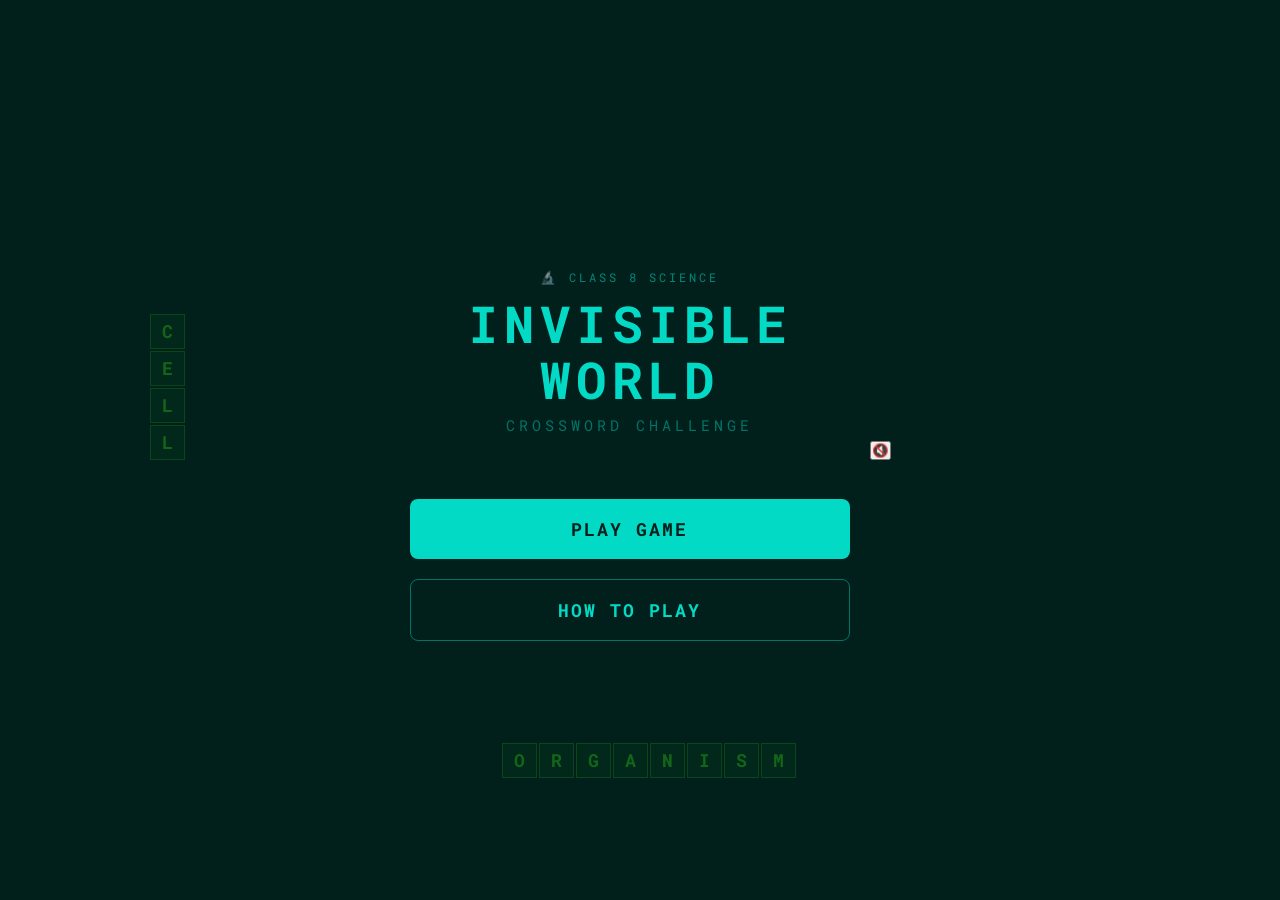
==== commit 0da593fd: "feat: unify all UI accent and highlight colors to #03dac6 (monochrome theme) and fix CSS block error" ====
--- a/index.html
+++ b/index.html
@@ -9,12 +9,12 @@
     <link href="https://fonts.googleapis.com/css2?family=Roboto+Mono:wght@400;700&display=swap" rel="stylesheet">
     <style>
         :root {
-            --background-color: #090f09;
-            --card-background: #0d160c;
-            --text-color: #d0ffd8;
-            --accent-color: #39ff14;
-            --button-hover: #2ee810;
-            --overlay-bg: rgba(0, 0, 0, 0.9);
+            --background-color: #01201c;
+            --card-background: #01332e;
+            --text-color: #03dac6;
+            --accent-color: #03dac6;
+            --button-hover: rgba(3,218,198,0.18);
+            --overlay-bg: rgba(3,218,198,0.09);
         }
 
         * {
@@ -131,7 +131,7 @@
 
         .game-eyebrow {
             font-size: clamp(0.65em, 2vw, 0.78em);
-            color: rgba(57, 255, 20, 0.55);
+            color: rgba(3,218,198,0.55);
             letter-spacing: 3px;
             text-transform: uppercase;
             margin-bottom: 10px;
@@ -149,7 +149,7 @@
 
         .game-subtitle {
             font-size: clamp(0.7em, 2.5vw, 0.95em);
-            color: rgba(208, 255, 216, 0.45);
+            color: rgba(3,218,198,0.45);
             letter-spacing: clamp(2px, 1vw, 4px);
             text-transform: uppercase;
             margin-top: 8px;
@@ -189,7 +189,7 @@
             width: 0;
             height: 0;
             border-radius: 50%;
-            background: rgba(255, 255, 255, 0.2);
+            background: rgba(3,218,198,0.12);
             transform: translate(-50%, -50%);
             transition: width 0.6s, height 0.6s;
         }
@@ -206,7 +206,7 @@
 
         .play-btn {
             background-color: var(--accent-color);
-            color: #040804;
+            color: #01201c;
             box-shadow: none;
         }
 
@@ -223,7 +223,7 @@
         .how-to-btn {
             background-color: transparent;
             color: var(--accent-color);
-            border: 1px solid rgba(57, 255, 20, 0.45);
+            border: 1px solid rgba(3,218,198,0.45);
         }
 
         .how-to-btn:hover {
@@ -286,14 +286,14 @@
 
         /* How to Play Content Styles */
         .how-to-play-content {
-            background: linear-gradient(135deg, #0d1a0c 0%, #111f10 100%);
+            background: linear-gradient(135deg, #01332e 0%, #01443c 100%);
             border-radius: 16px;
             padding: clamp(20px, 4vw, 40px);
             max-width: 680px;
             box-shadow: 0 8px 32px rgba(0,0,0,0.6);
-            border: 1px solid rgba(57, 255, 20, 0.3);
-        }
-
+            border: 1px solid rgba(3,218,198,0.2);
+            background-color: rgba(3,218,198,0.05);
+            color: rgba(3,218,198,0.4);
         .how-to-title {
             font-size: clamp(1.6em, 5vw, 2.4em);
             text-align: center;
@@ -305,7 +305,7 @@
 
         .title-letter {
             display: inline-block;
-            border: 1px solid rgba(57, 255, 20, 0.5);
+            border: 1px solid rgba(3,218,198,0.5);
             padding: 4px 12px;
             margin: 0 3px;
             background-color: rgba(57, 255, 20, 0.08);
@@ -324,9 +324,9 @@
             align-items: flex-start;
             margin-bottom: clamp(18px, 3vh, 35px);
             padding: clamp(12px, 2vw, 20px);
-            background-color: rgba(57, 255, 20, 0.04);
+            background-color: rgba(3,218,198,0.04);
             border-radius: 12px;
-            border-left: 3px solid rgba(57, 255, 20, 0.35);
+            border-left: 3px solid rgba(3,218,198,0.35);
         }
 
         .instruction-number {
@@ -374,7 +374,7 @@
         .mini-cell {
             width: 50px;
             height: 50px;
-            border: 1px solid rgba(57, 255, 20, 0.2);
+                border: 1px solid rgba(3,218,198,0.3);
             background-color: rgba(57, 255, 20, 0.04);
             display: flex;
             align-items: center;
@@ -386,8 +386,8 @@
         }
 
         .mini-cell.filled {
-            background-color: rgba(57, 255, 20, 0.12);
-            border-color: rgba(57, 255, 20, 0.7);
+            background-color: rgba(3,218,198,0.12);
+            border-color: rgba(3,218,198,0.7);
             color: var(--accent-color);
         }
 
@@ -464,8 +464,8 @@
             right: 20px;
             width: 44px;
             height: 44px;
-            background-color: rgba(17, 28, 15, 0.92);
-            border: 1px solid rgba(57, 255, 20, 0.28);
+            background-color: rgba(1,32,28,0.92);
+            border: 1px solid rgba(3,218,198,0.28);
             border-radius: 50%;
             cursor: pointer;
             display: flex;
@@ -481,13 +481,14 @@
 
         .music-control:hover {
             transform: scale(1.08);
-            border-color: rgba(57, 255, 20, 0.55);
+            border-color: rgba(3,218,198,0.55);
         }
 
         .music-control.muted {
-            background-color: rgba(30, 30, 30, 0.7);
-            border-color: rgba(100, 100, 100, 0.3);
-            color: rgba(208,255,216,0.28);
+            background-color: rgba(1,32,28,0.7);
+            border-color: rgba(3,218,198,0.3);
+            color: rgba(3,218,198,0.28);
+        }
         }
     </style>
 </head>
